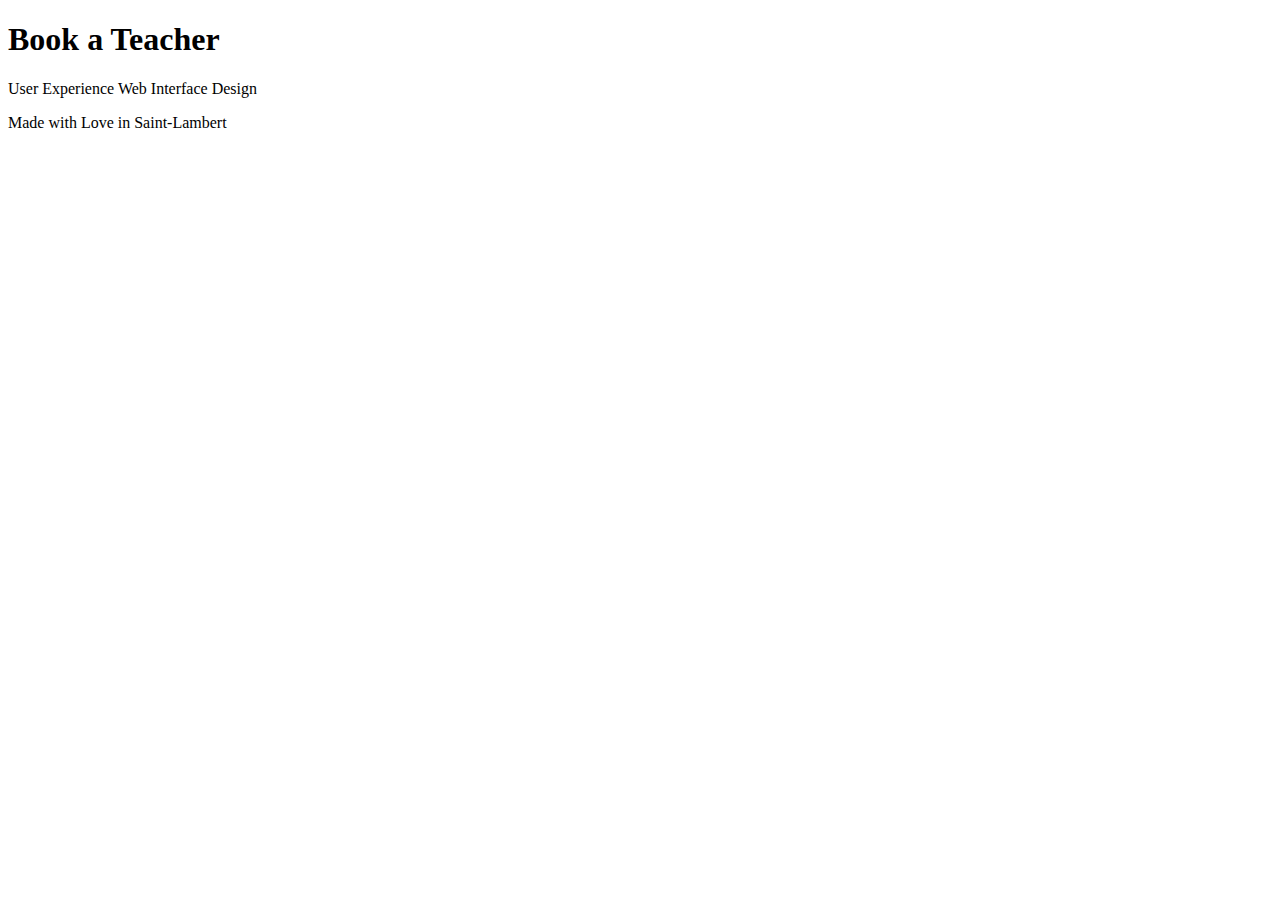
==== index.html @ 1be6b198 "Create index.html" ====
<!DOCTYPE html>
<html lang="en">
<head>
  <title>Book a Teacher</title>
  <meta charset="utf-8">
  <meta name="viewport" content="width=device-width, initial-scale=1">
  <link href="https://fonts.googleapis.com/css?family=Staatliches&display=swap" rel="stylesheet">
    <link rel="stylesheet" href="css/bootstrap.css">

<style>
/* STYLE GOES HERE IF NEEDED */
</style>

</head>
<body>

  <h1>Book a Teacher</h1>
  <p>User Experience Web Interface Design</p> 
  
  <nav>
  <!-- NAVIGATION GOES HERE -->
  
  </nav>

  <div class="container">
  <!-- FORM GOES HERE -->

  </div>
  
<footer>
    <div>Made with Love in Saint-Lambert</div>
</footer>  

</body>
</html>
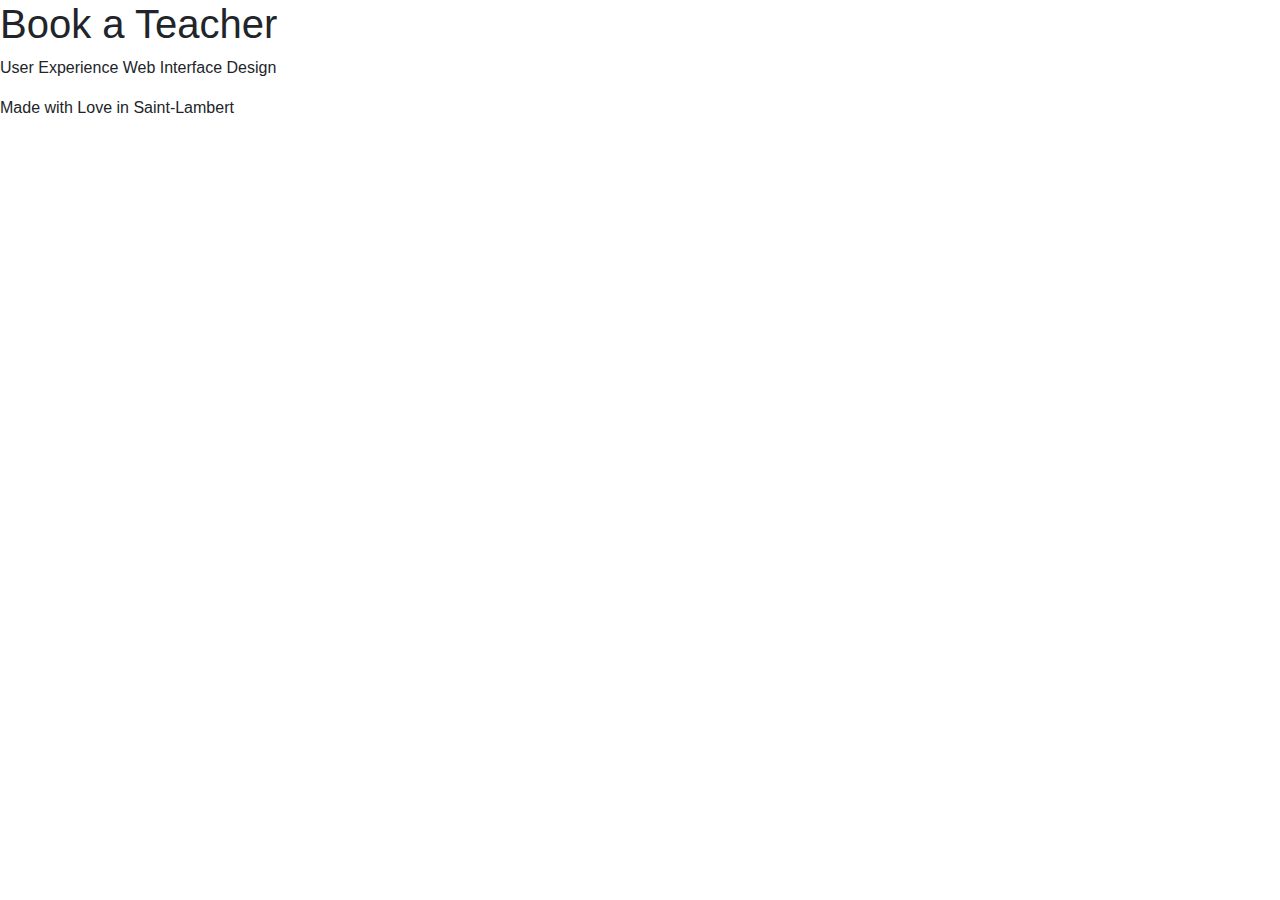
==== commit 6127adef: "Update index.html" ====
--- a/index.html
+++ b/index.html
@@ -5,7 +5,7 @@
   <meta charset="utf-8">
   <meta name="viewport" content="width=device-width, initial-scale=1">
   <link href="https://fonts.googleapis.com/css?family=Staatliches&display=swap" rel="stylesheet">
-    <link rel="stylesheet" href="css/bootstrap.css">
+    <link rel="stylesheet" href="bootstrap.css">
 
 <style>
 /* STYLE GOES HERE IF NEEDED */
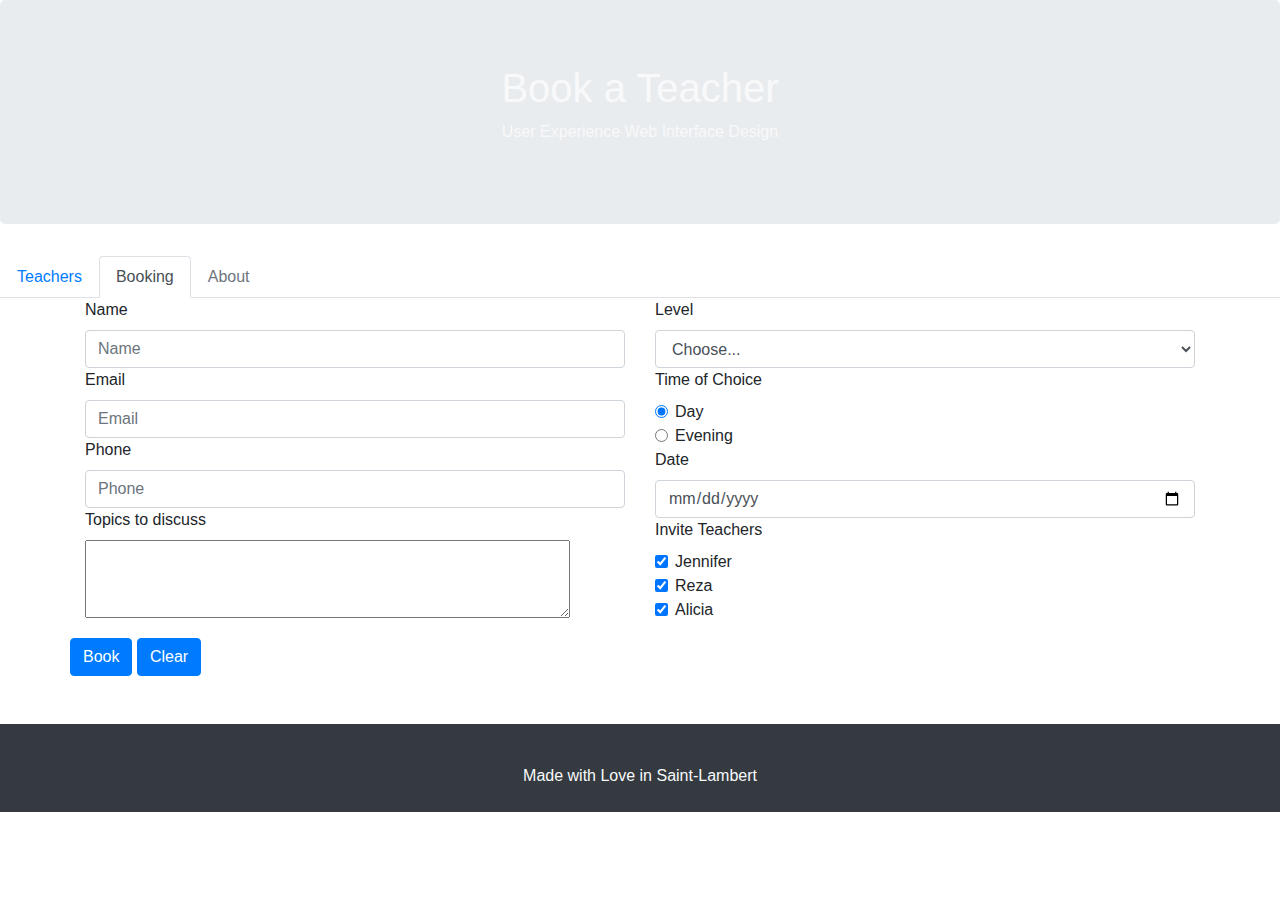
==== commit a058d5eb: "Update index.html" ====
--- a/index.html
+++ b/index.html
@@ -5,30 +5,91 @@
   <meta charset="utf-8">
   <meta name="viewport" content="width=device-width, initial-scale=1">
   <link href="https://fonts.googleapis.com/css?family=Staatliches&display=swap" rel="stylesheet">
-    <link rel="stylesheet" href="bootstrap.css">
-
-<style>
-/* STYLE GOES HERE IF NEEDED */
-</style>
-
+  <link rel="stylesheet" href="https://stackpath.bootstrapcdn.com/bootstrap/4.3.1/css/bootstrap.min.css" integrity="sha384-ggOyR0iXCbMQv3Xipma34MD+dH/1fQ784/j6cY/iJTQUOhcWr7x9JvoRxT2MZw1T" crossorigin="anonymous">
 </head>
 <body>
 
+<div class="jumbotron text-light text-center">
   <h1>Book a Teacher</h1>
   <p>User Experience Web Interface Design</p> 
+</div>
+
+<nav>
+  <ul class="nav nav-tabs">
+    <li class="nav-item"><a href="https://codepen.io/AliciaHeraz/pen/ExaawNB" target=_blank class="nav-link">Teachers</a></li>
+
+    <li class="nav-item"><a href="" class="nav-link active">Booking</a></li>
+        <li class="nav-item"><a href="" class="nav-link disabled">About</a></li>
+    
+  </ul>
+</nav> 
+  <div class="container">
+  <form>
+    <div class="row">
+      <div class="col-lg-6">
+        <label class="ltitle" for="inputName">Name</label>
+        <input type="name" class="form-control" id="inputName" placeholder="Name" required>
+    
+      <label class="ltitle" for="inputEmail">Email</label>
+      <input type="email" class="form-control" id="inputEmail4" placeholder="Email">
   
-  <nav>
-  <!-- NAVIGATION GOES HERE -->
+      <label class="ltitle" for="inputPhone">Phone</label>
+      <input type="tel" class="form-control" id="inputPhone" placeholder="Phone">
+   
+      <label class="ltitle" for="inputTopic">Topics to discuss</label><br>
+      <textarea name="inputTopic" id="inputTopic" cols="50" rows="3"></textarea>
+    </div>
+    <div class="col-lg-6">
+      <label class="ltitle" for="inputLevel">Level</label>
+      <select id="inputLevel" class="form-control">
+        <option selected>Choose...</option>
+        <option>Beginner</option>
+        <option>Basic</option>
+        <option>Advanced</option>
+      </select>
+     
+      <label class="ltitle" for="gridCheck">Time of Choice</label>
+      <div class="form-check">
+      <input class="form-check-input" type="radio" checked id="gridCheck"><label class="form-check-label" for="gridCheck">Day</label>
+      
+      </div>
+      <div class="form-check">
+      <input class="form-check-input" type="radio" id="gridCheck"><label class="form-check-label" for="gridCheck">Evening</label>
+      
+      </div>
+
+      <label class="ltitle" for="inputDate">Date</label>
+      <input type="date" class="form-control" id="inputDate">
+
+      <div class="form-group">
+        <label class="ltitle" for="gridCheck">Invite Teachers</label>
+        <div class="form-check">
+        <input class="form-check-input" type="checkbox" checked id="gridCheck"><label class="form-check-label" for="gridCheck">Jennifer</label>
+      
+        </div>
+        <div class="form-check">
+      <input class="form-check-input" type="checkbox" checked id="gridCheck"><label class="form-check-label" for="gridCheck">Reza</label>
+        </div>
+        <div class="form-check">
+      <input class="form-check-input" type="checkbox" checked id="gridCheck"><label class="form-check-label" for="gridCheck">Alicia</label>
+        </div>
+  </div>
+      </div>
+      	<div>
+		<button type="submit" class="btn btn-primary">Book</button>
+  <button type="reset" class="btn btn-primary">Clear</button>
+	</div>
+   </div>   
   
-  </nav>
-
-  <div class="container">
-  <!-- FORM GOES HERE -->
-
+</form>
   </div>
   
-<footer>
-    <div>Made with Love in Saint-Lambert</div>
+<footer class="page-footer bg-dark text-light mt-5 font-small pt-4">
+
+  <!-- Copyright -->
+  <div class="pb-4 footer-copyright text-center py-3">Made with Love in Saint-Lambert
+  </div>
+  <!-- Copyright -->
 </footer>  
 
 </body>
